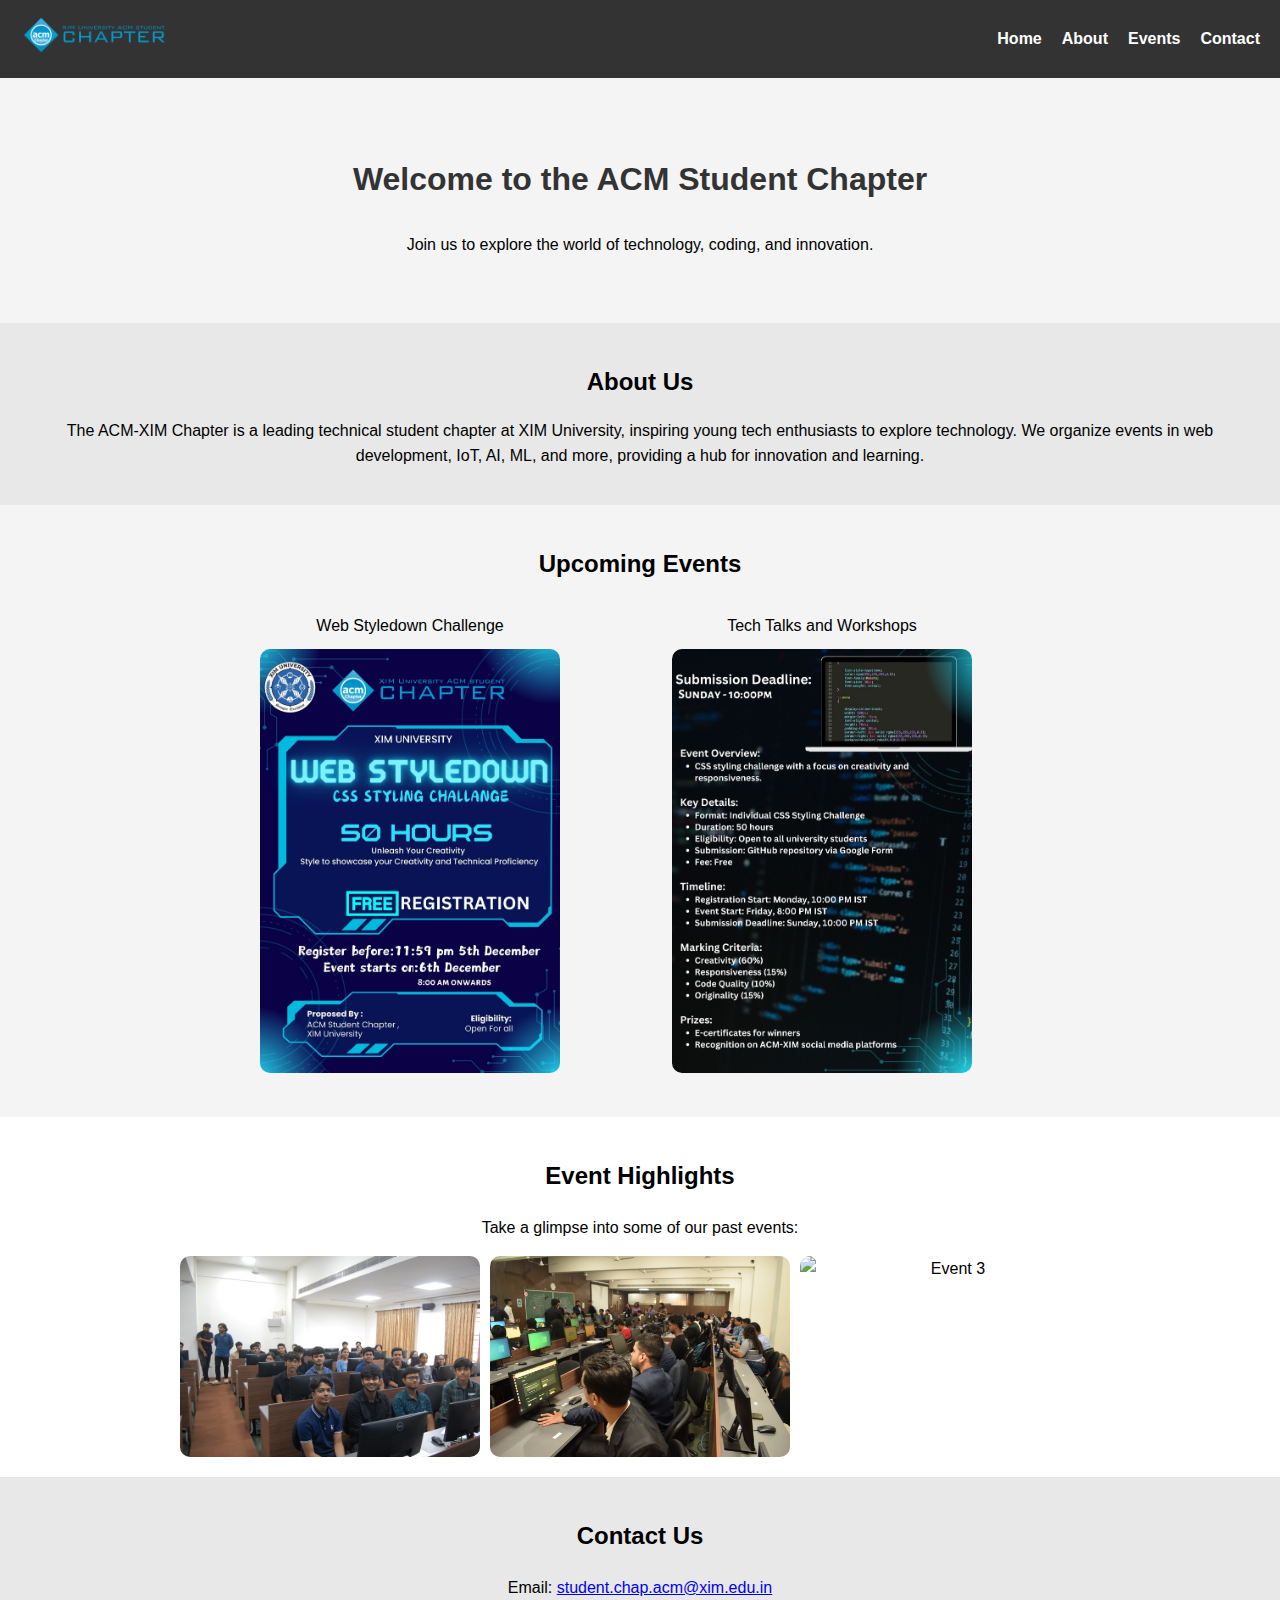
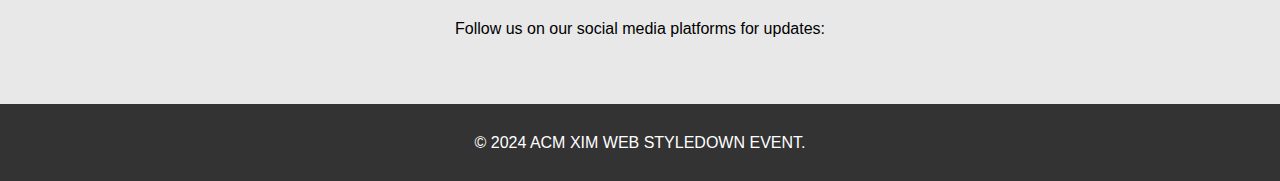
==== index.html @ aef8e851 "Add files via upload" ====
<!DOCTYPE html>
<html lang="en">
<head>
    <meta charset="UTF-8">
    <meta name="viewport" content="width=device-width, initial-scale=1.0">
    <title>ACM Student Chapter</title>
    <!-- Link to external stylesheets -->
    <link rel="stylesheet" href="style.css">
    <link rel="stylesheet" href="https://cdnjs.cloudflare.com/ajax/libs/font-awesome/6.6.0/css/all.min.css" integrity="sha512-Kc323vGBEqzTmouAECnVceyQqyqdsSiqLQISBL29aUW4U/M7pSPA/gEUZQqv1cwx4OnYxTxve5UMg5GT6L4JJg==" crossorigin="anonymous" referrerpolicy="no-referrer" />
</head>
<body>

    <!-- Navbar Section -->
    <nav class="navbar">
        <div class="logo">
            <!-- Add your logo image here -->
            <img src="Logo.png" alt="ACM Logo" title="ACM Student Chapter Logo">
        </div>
        <ul class="nav-links">
            <li><a href="#home">Home</a></li>
            <li><a href="#about">About</a></li>
            <li><a href="#events">Events</a></li>
            <li><a href="#contact">Contact</a></li>
        </ul>
    </nav>

    <!-- Home Section -->
    <section id="home" class="home-section">
        <div class="home-content">
            <h2>Welcome to the ACM Student Chapter</h2>
            <p>Join us to explore the world of technology, coding, and innovation.</p>
        </div>
    </section>

    <!-- About Section -->
    <section id="about" class="about-section">
        <h2>About Us</h2>
        <p>The ACM-XIM Chapter is a leading technical student chapter at XIM University, inspiring young tech enthusiasts to explore technology. We organize events in web development, IoT, AI, ML, and more, providing a hub for innovation and learning.</p>
    </section>

    <!-- Events Section -->
    <section id="events" class="events-section">
        <h2>Upcoming Events</h2>
        <ul>
            <div class="event1" id="eve1">
                <li>Web Styledown Challenge</li>
                <img src="Events Poster/WebStyledown.jpg" alt="">
            </div>
            <div class="event2" id="eve1">
                <li>Tech Talks and Workshops</li>
                <img src="Events Poster/2.jpg" alt="">
            </div>
        </ul>
    </section>

    <!-- Image Highlights Section -->
    <section id="image-highlights" class="highlights-section">
        <h2>Event Highlights</h2>
        <p>Take a glimpse into some of our past events:</p>
        <div class="gallery-container">
            <img src="Event_s photos/DSC_0020.JPG" alt="Event 1" title="CODEWAVE">
            <img src="Event_s photos/DSC_0581.JPG" alt="Event 2" title="MINDSPARK">
            <img src="Event_s photos/IMG_2617.JPG" alt="Event 3" title="LOGICLOOM">
        </div>
    </section>

    <!-- Contact Section -->
    <section id="contact" class="contact-section">
        <h2>Contact Us</h2>
        <p>Email: <a href="mailto:student.chap.acm@xim.edu.in">student.chap.acm@xim.edu.in</a></p>
        <p>Follow us on our social media platforms for updates:</p>
        <div class="social-links">
            <a href="https://www.instagram.com/acm_xim/" target="_blank">
                <i class="fa-brands fa-instagram"></i>
            </a>
            <a href="https://www.linkedin.com/company/xim-acm/mycompany/" target="_blank">
                <i class="fa-brands fa-linkedin"></i>
            </a>
        </div>
    </section>

    <!-- Footer Section -->
    <footer>
        <div class="footer-content">
            <p>&copy; 2024 ACM XIM WEB STYLEDOWN EVENT.</p>
        </div>
    </footer>
</body>
</html>
---- style.css ----
body {
    font-family: Arial, sans-serif;
    margin: 0;
    padding: 0;
    line-height: 1.6;
}

.navbar {
    display: flex;
    justify-content: space-between;
    align-items: center;
    background: #333;
    color: #fff;
    padding: 10px 20px;
}

.navbar .logo img {
    height: 50px;
}

.navbar .nav-links {
    list-style: none;
    display: flex;
    gap: 20px;
}

.navbar .nav-links li {
    display: inline;
}

.navbar .nav-links a {
    color: #fff;
    text-decoration: none;
    font-weight: bold;
}

.navbar .nav-links a:hover {
    text-decoration: underline;
}

.home-section {
    display: flex;
    justify-content: center;
    align-items: center;
    text-align: center;
    background: #f4f4f4;
    padding: 50px 20px;
}

.home-content h2 {
    font-size: 2rem;
    color: #333;
}

.about-section {
    padding: 20px;
    background: #e8e8e8;
    text-align: center;
}

.about-section h2 {
    margin-bottom: 10px;
}

.events-section {
    padding: 20px;
    text-align: center;
    background: #f4f4f4;
}

.events-section ul {
    list-style: none;
    padding: 0;
    align-content: center;
    margin-left: 8rem;
}

.events-section ul{
    display: flex;
}

.events-section li {
    margin: 10px 0;
}
.events-section ul img{
    width: 100%;
    max-width: 300px;
    border-radius: 10px;
}
#eve1{
    margin-left: 7rem;
}
.highlights-section {
    padding: 20px;
    background: #fff;
    text-align: center;
}

.gallery-container {
    display: flex;
    justify-content: center;
    gap: 10px;
    flex-wrap: wrap;
}

.gallery-container img {
    width: 100%;
    max-width: 300px;
    border-radius: 10px;
}

.contact-section {
    padding: 20px;
    background: #e8e8e8;
    text-align: center;
}

.contact-section .social-links a {
    margin: 0 10px;
}

.contact-section i {
    width: 30px;
}

footer {
    text-align: center;
    padding: 10px;
    background: #333;
    color: #fff;
}

@media (max-width: 768px) {
    .navbar .nav-links {
        flex-direction: column;
        gap: 10px;
    }

    .gallery-container img {
        max-width: 100%;
    }
}
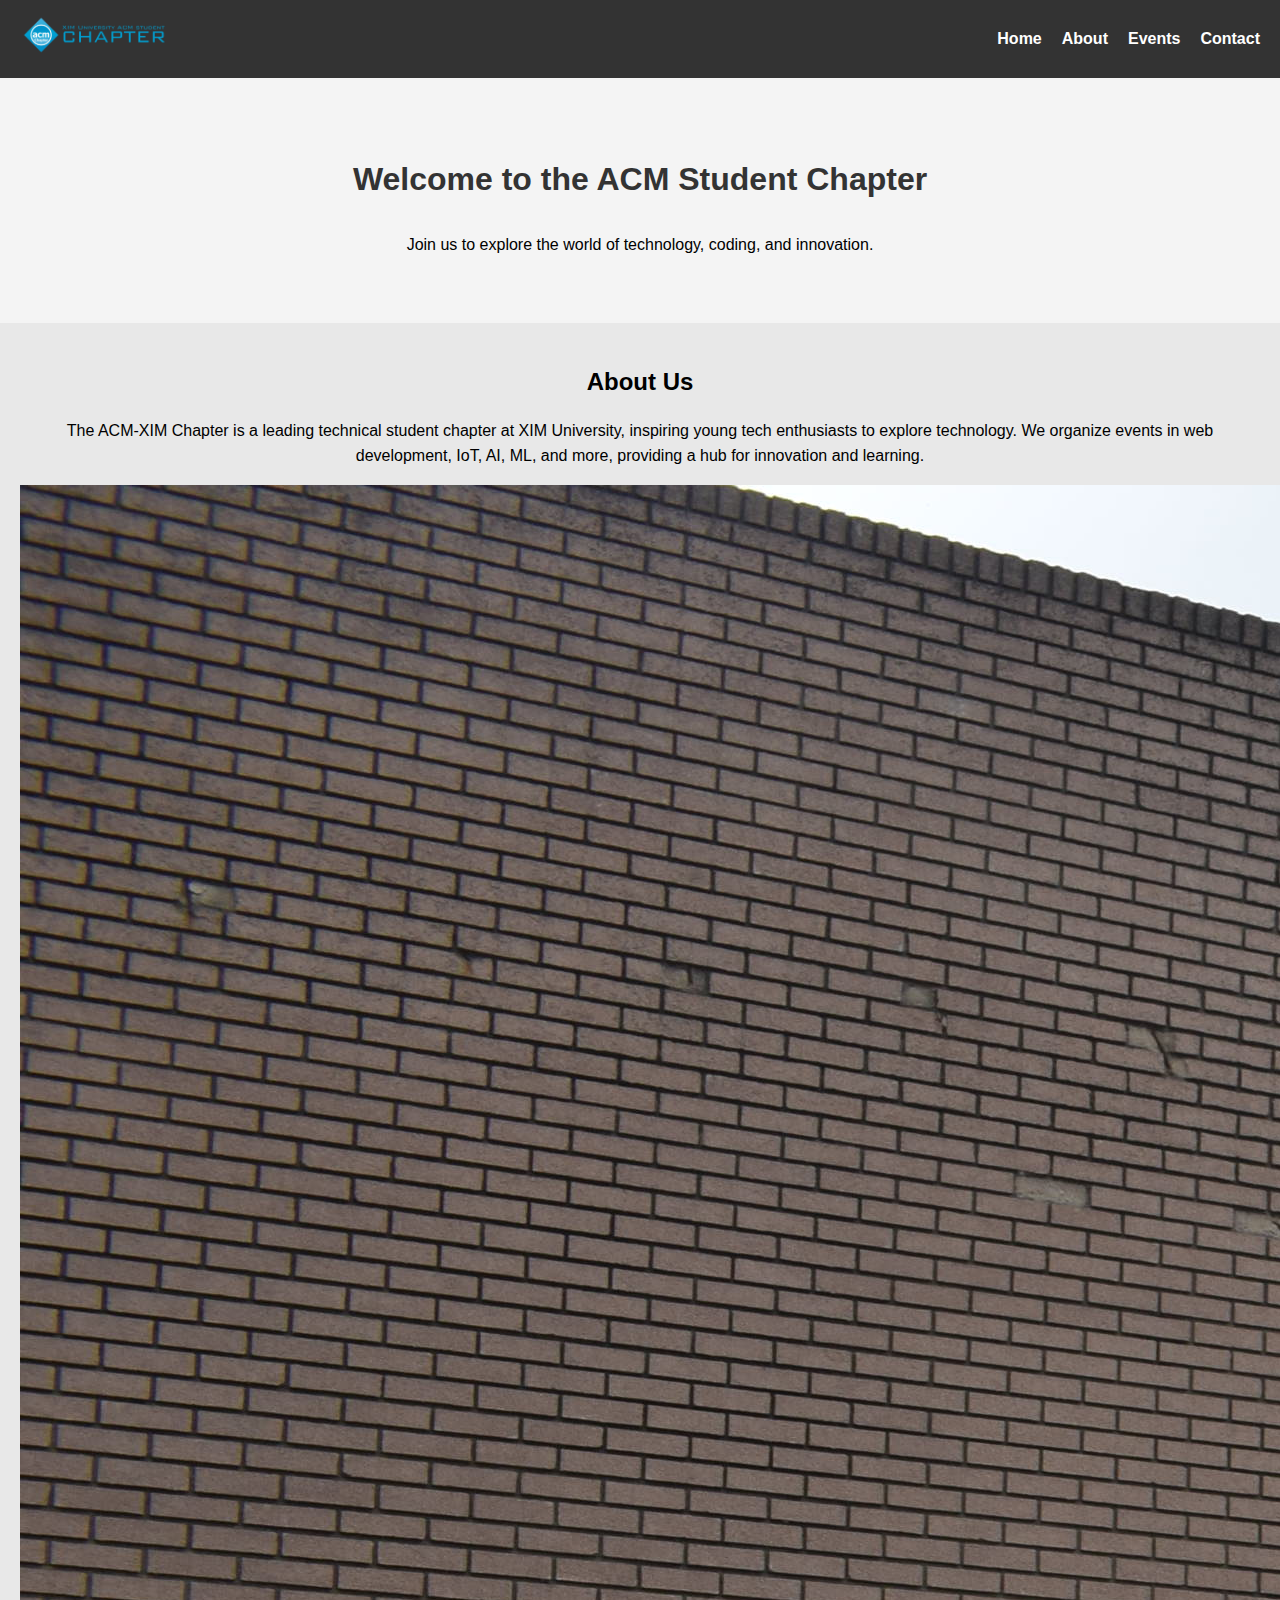
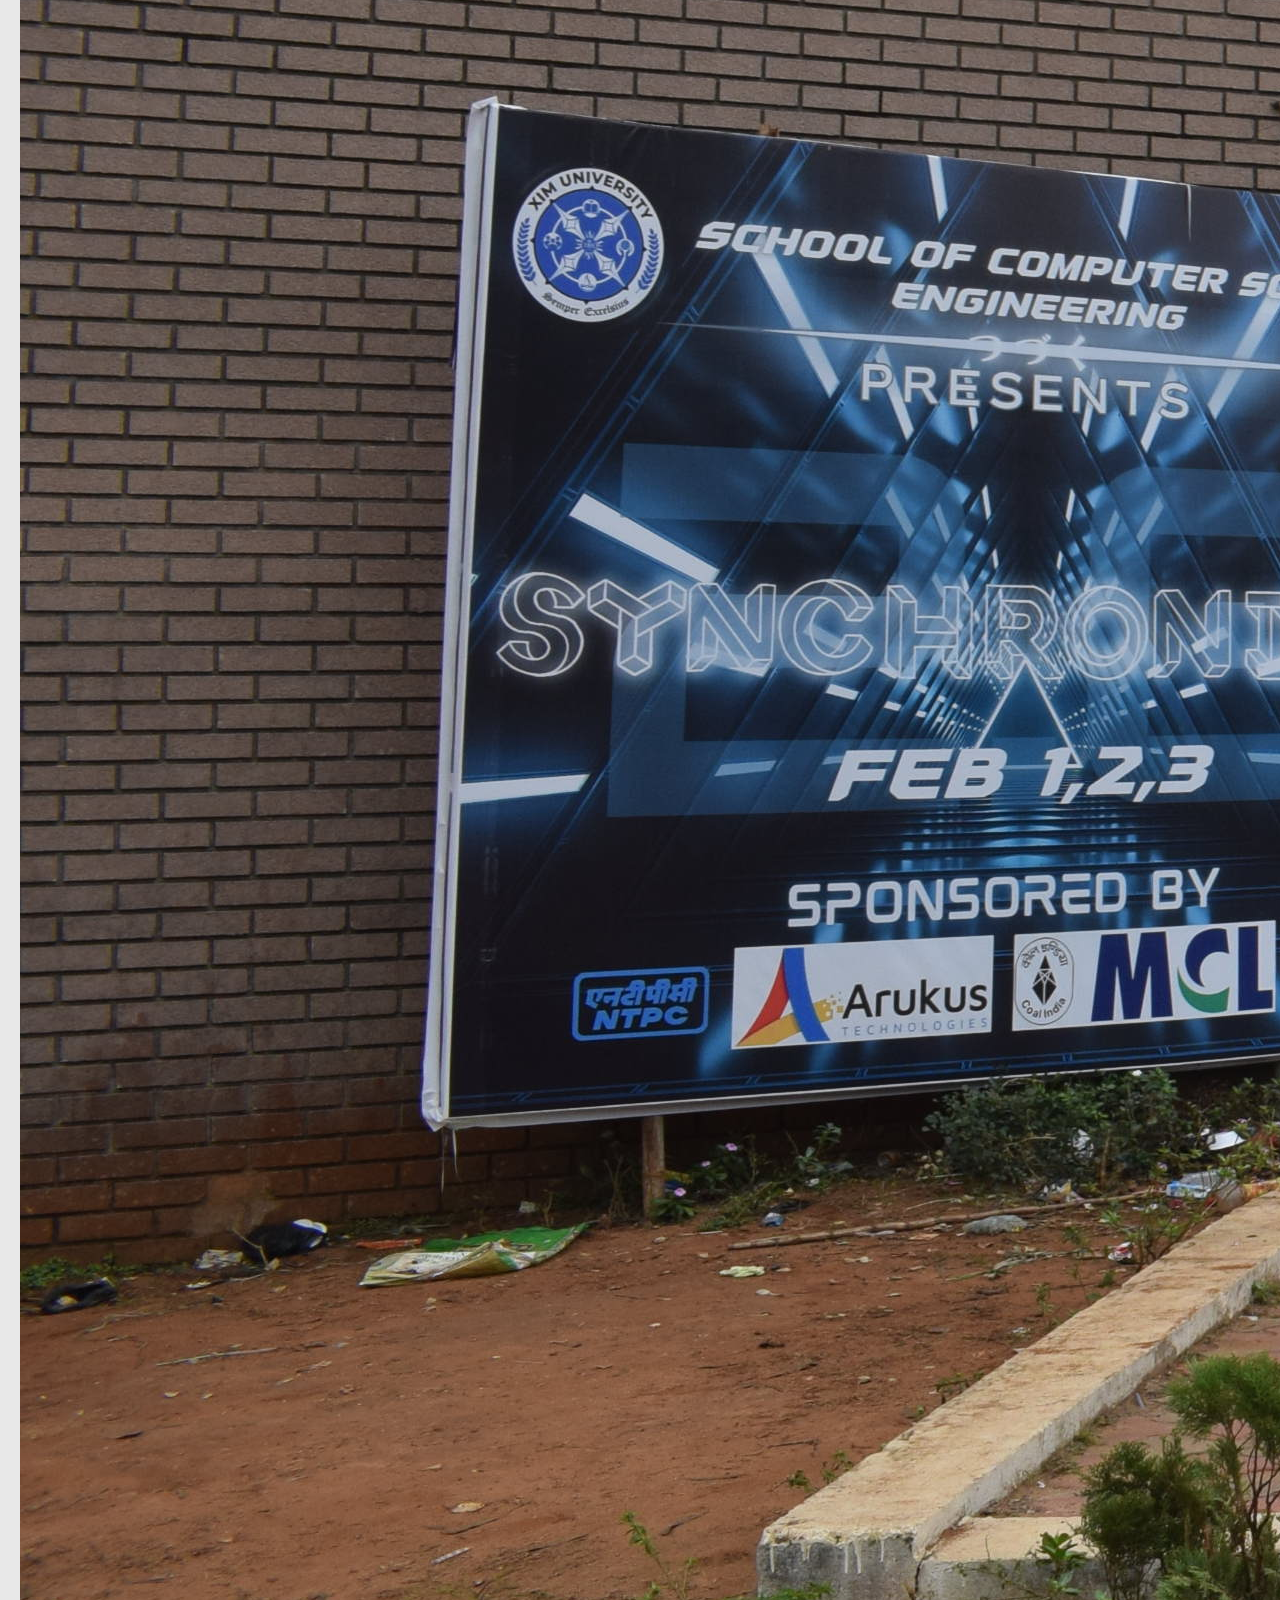
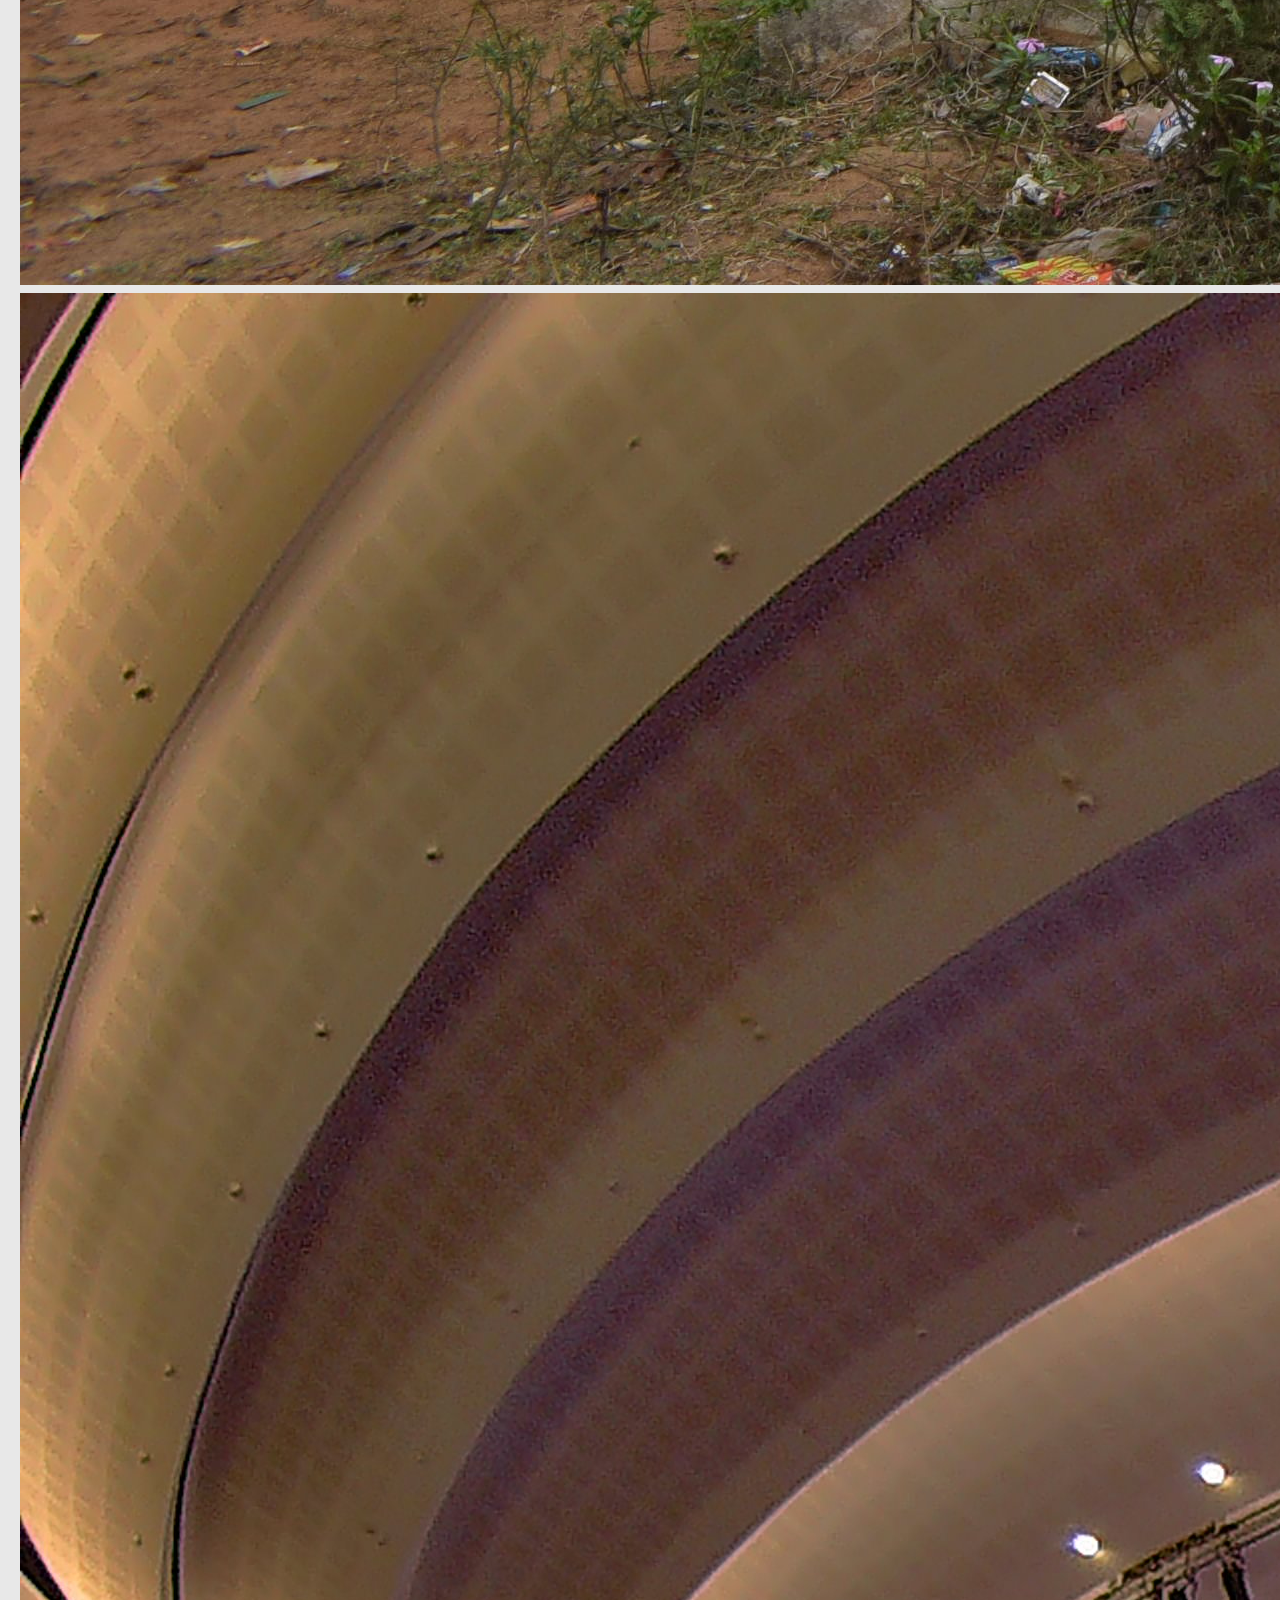
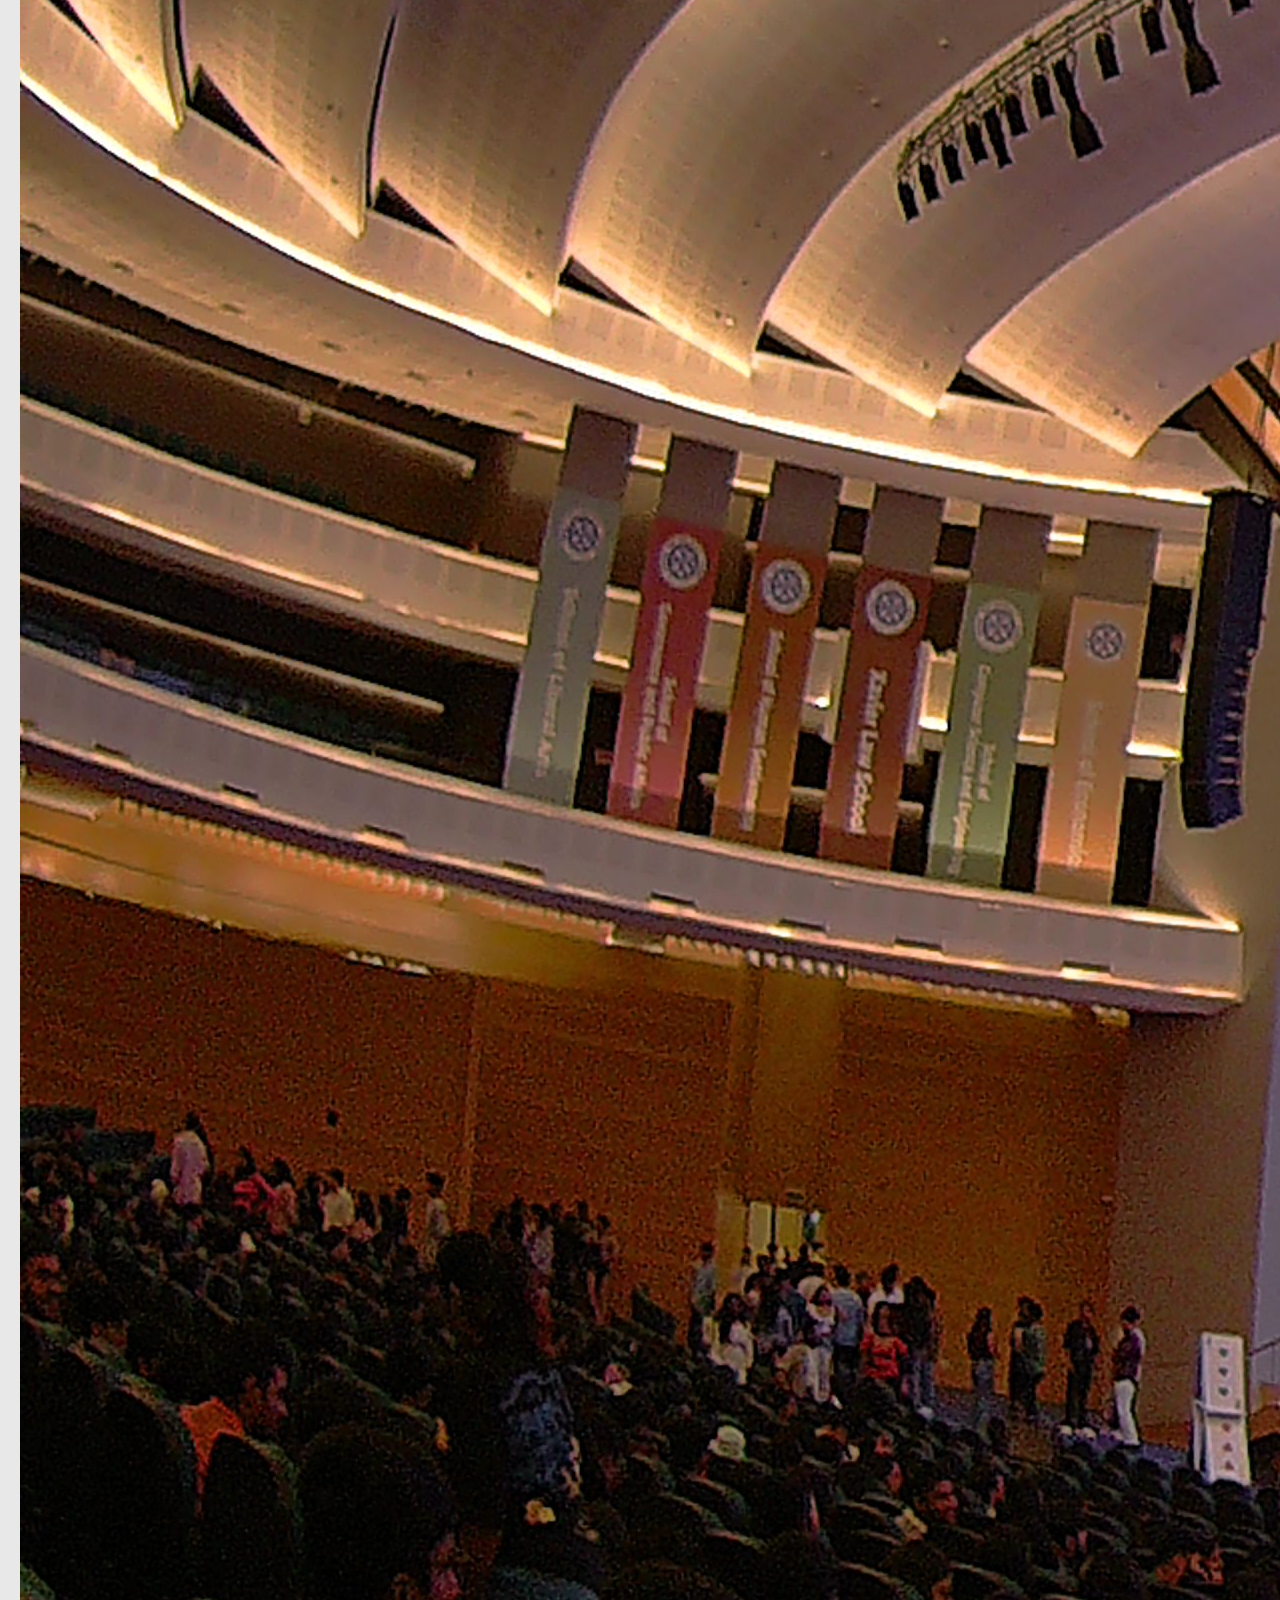
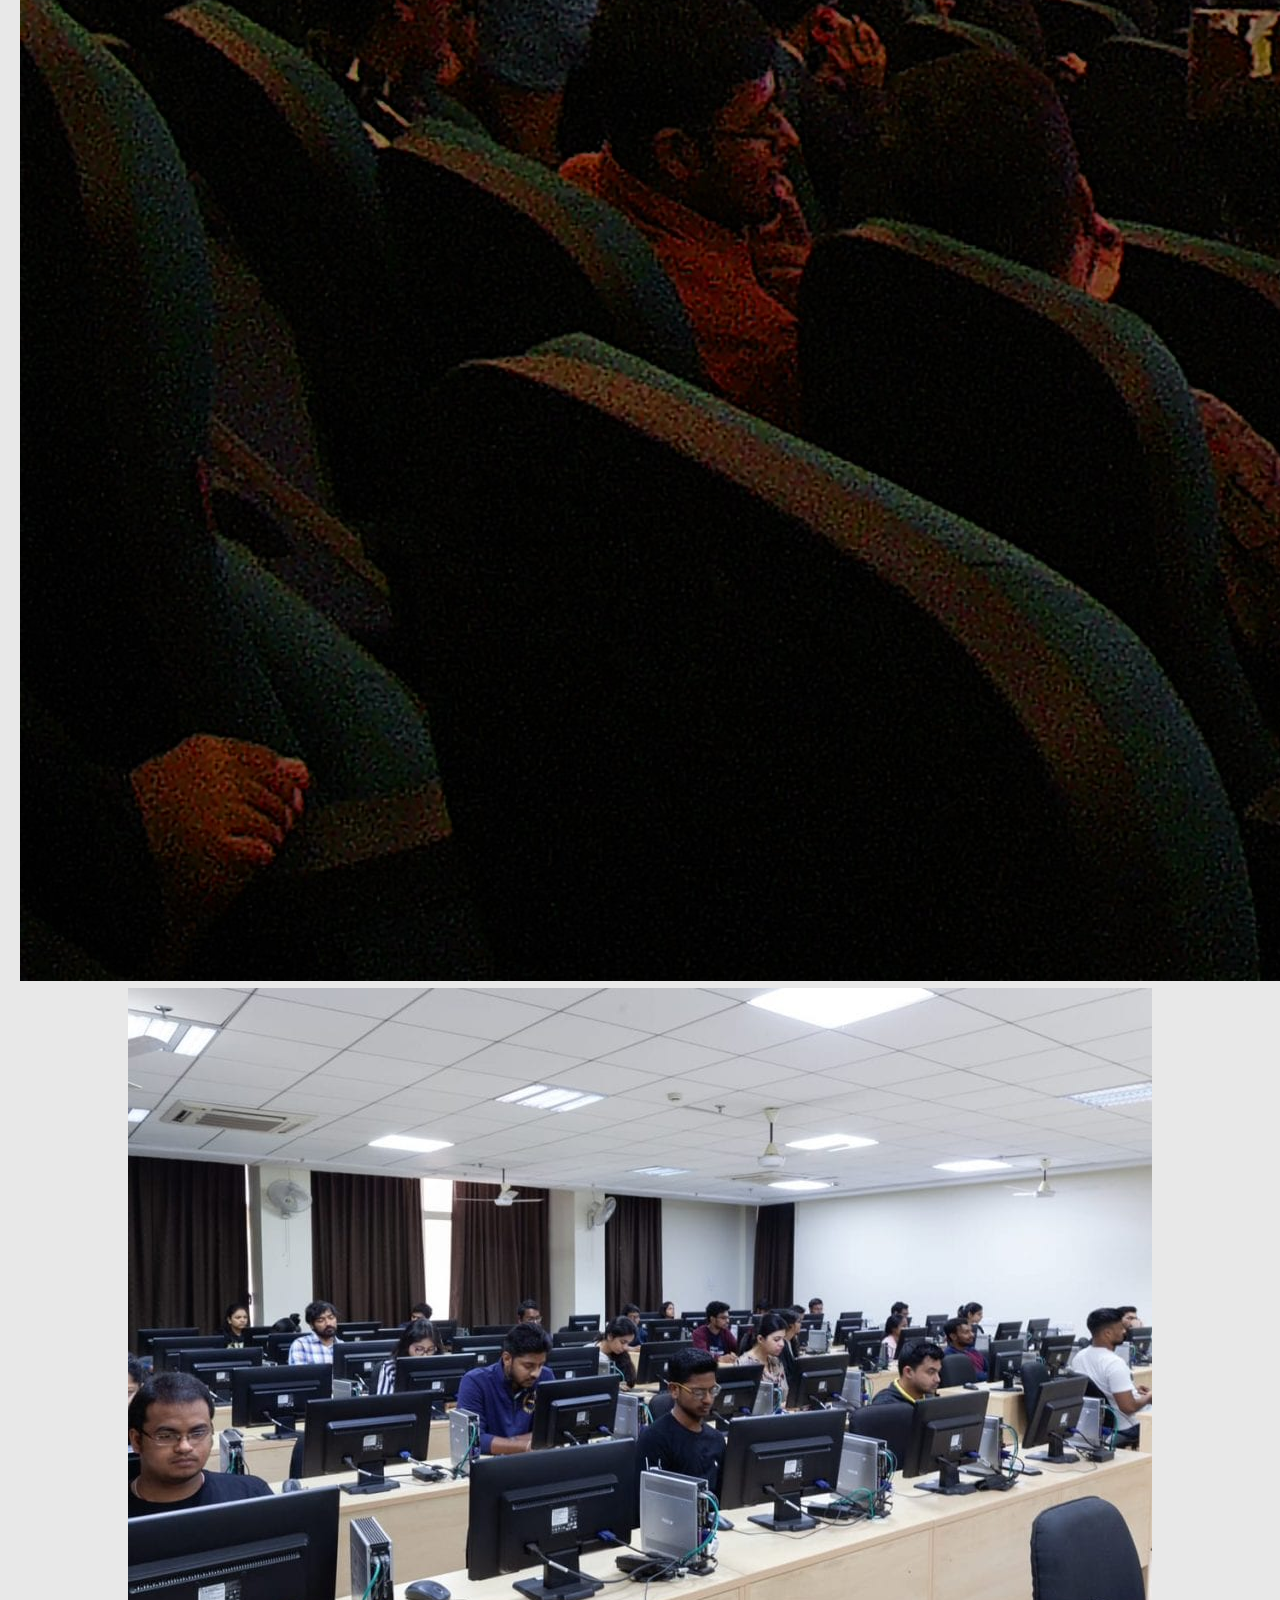
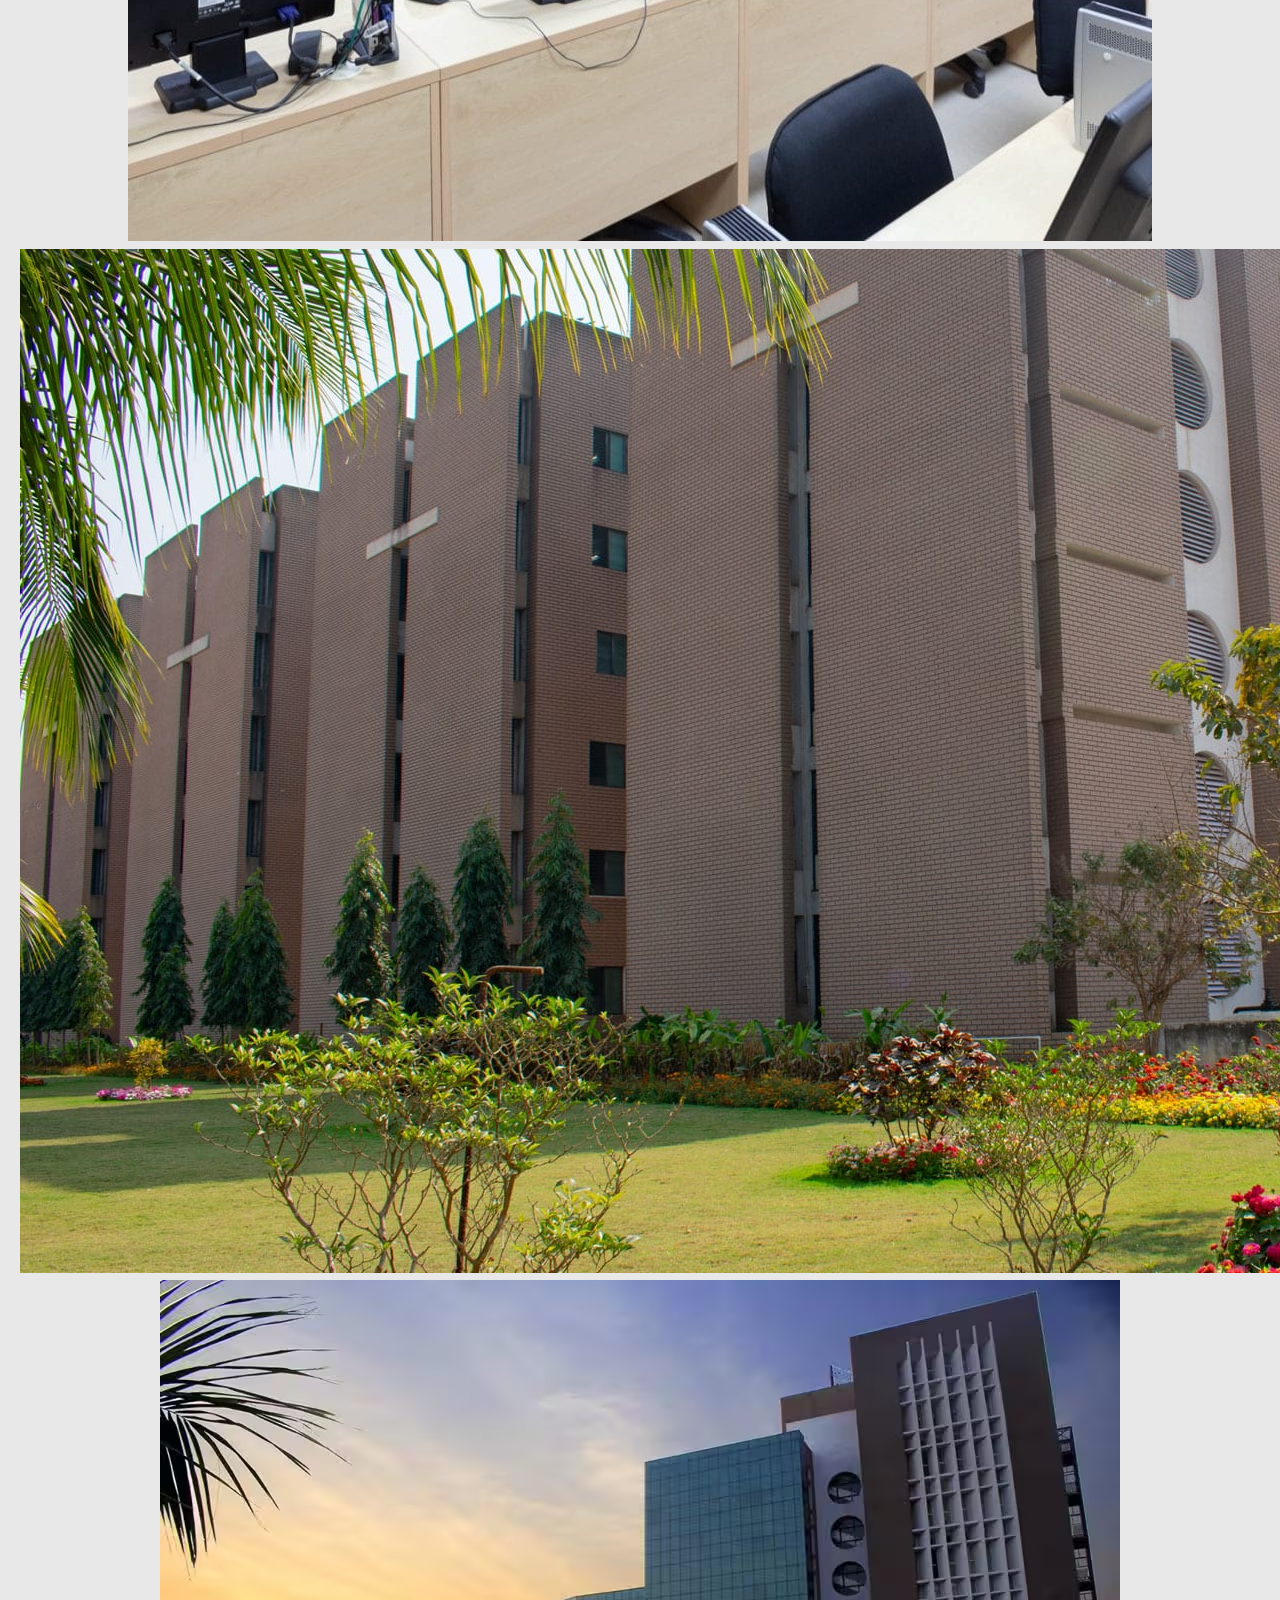
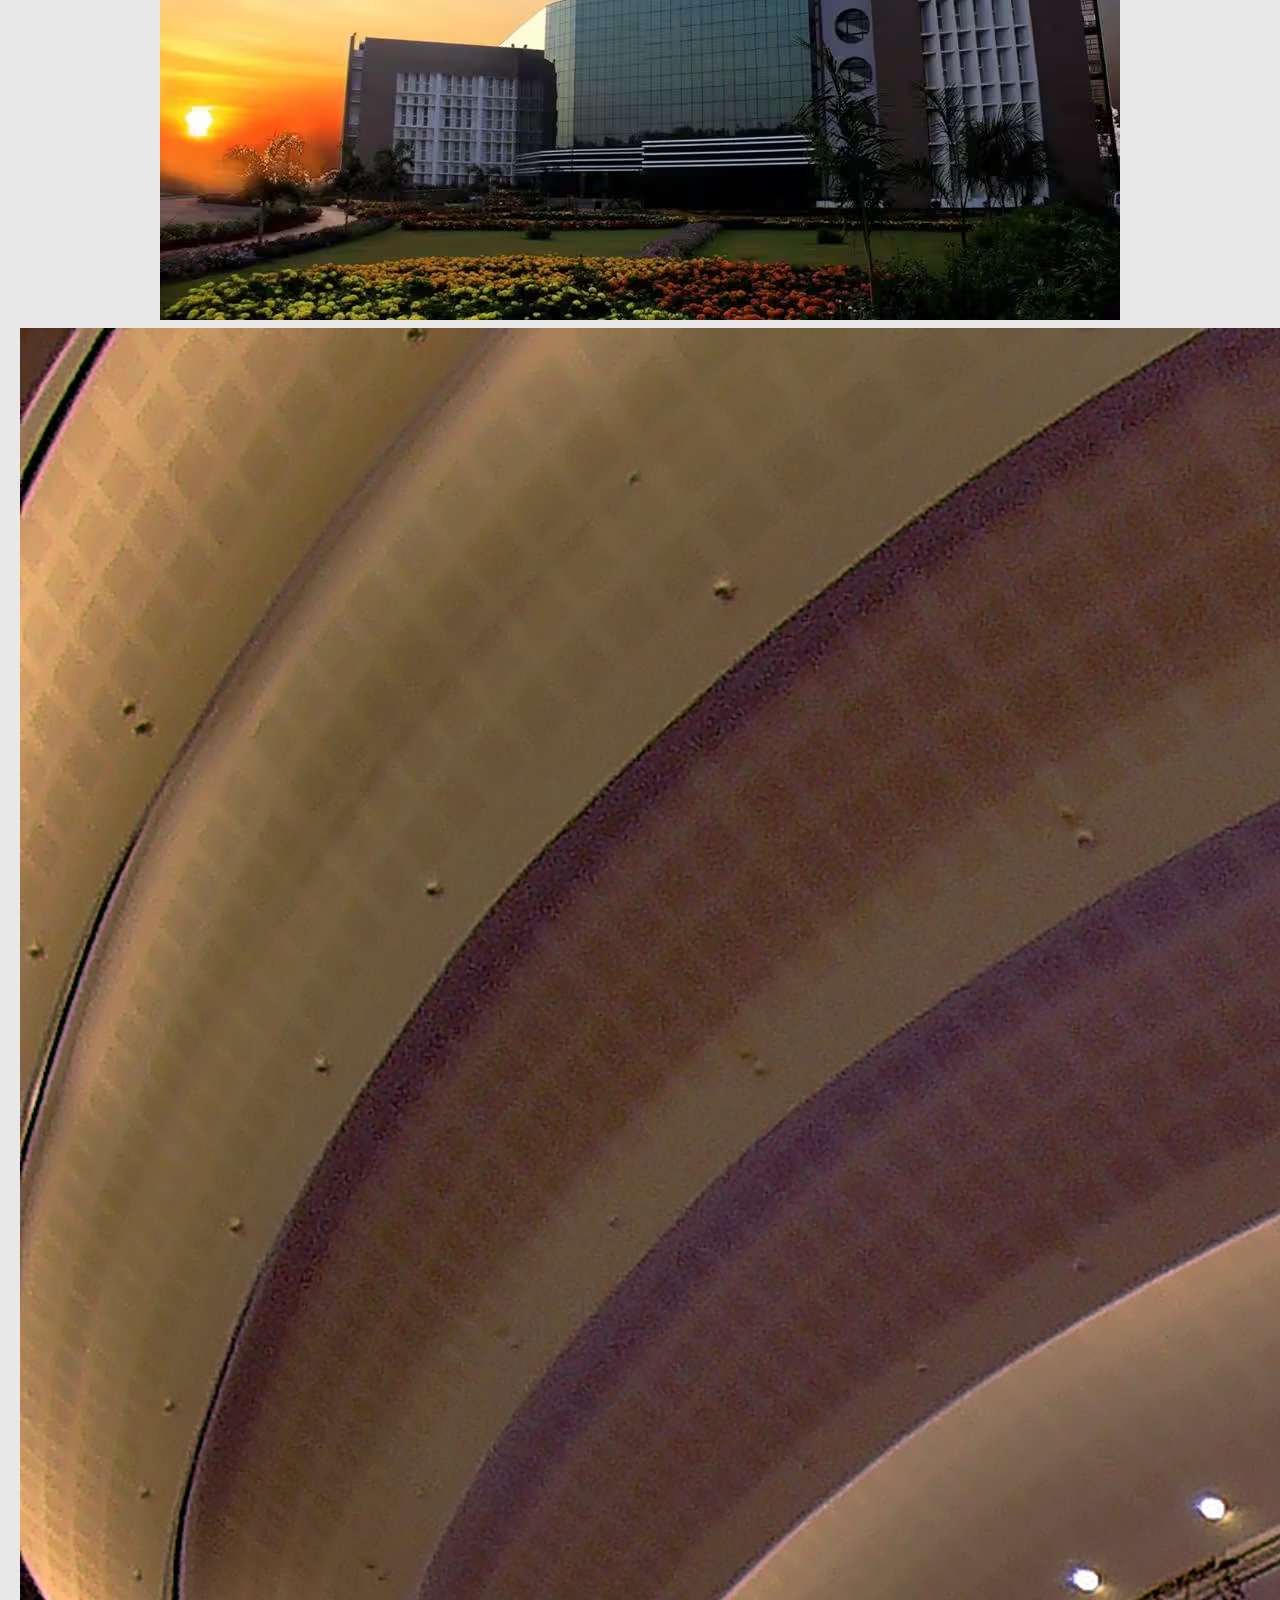
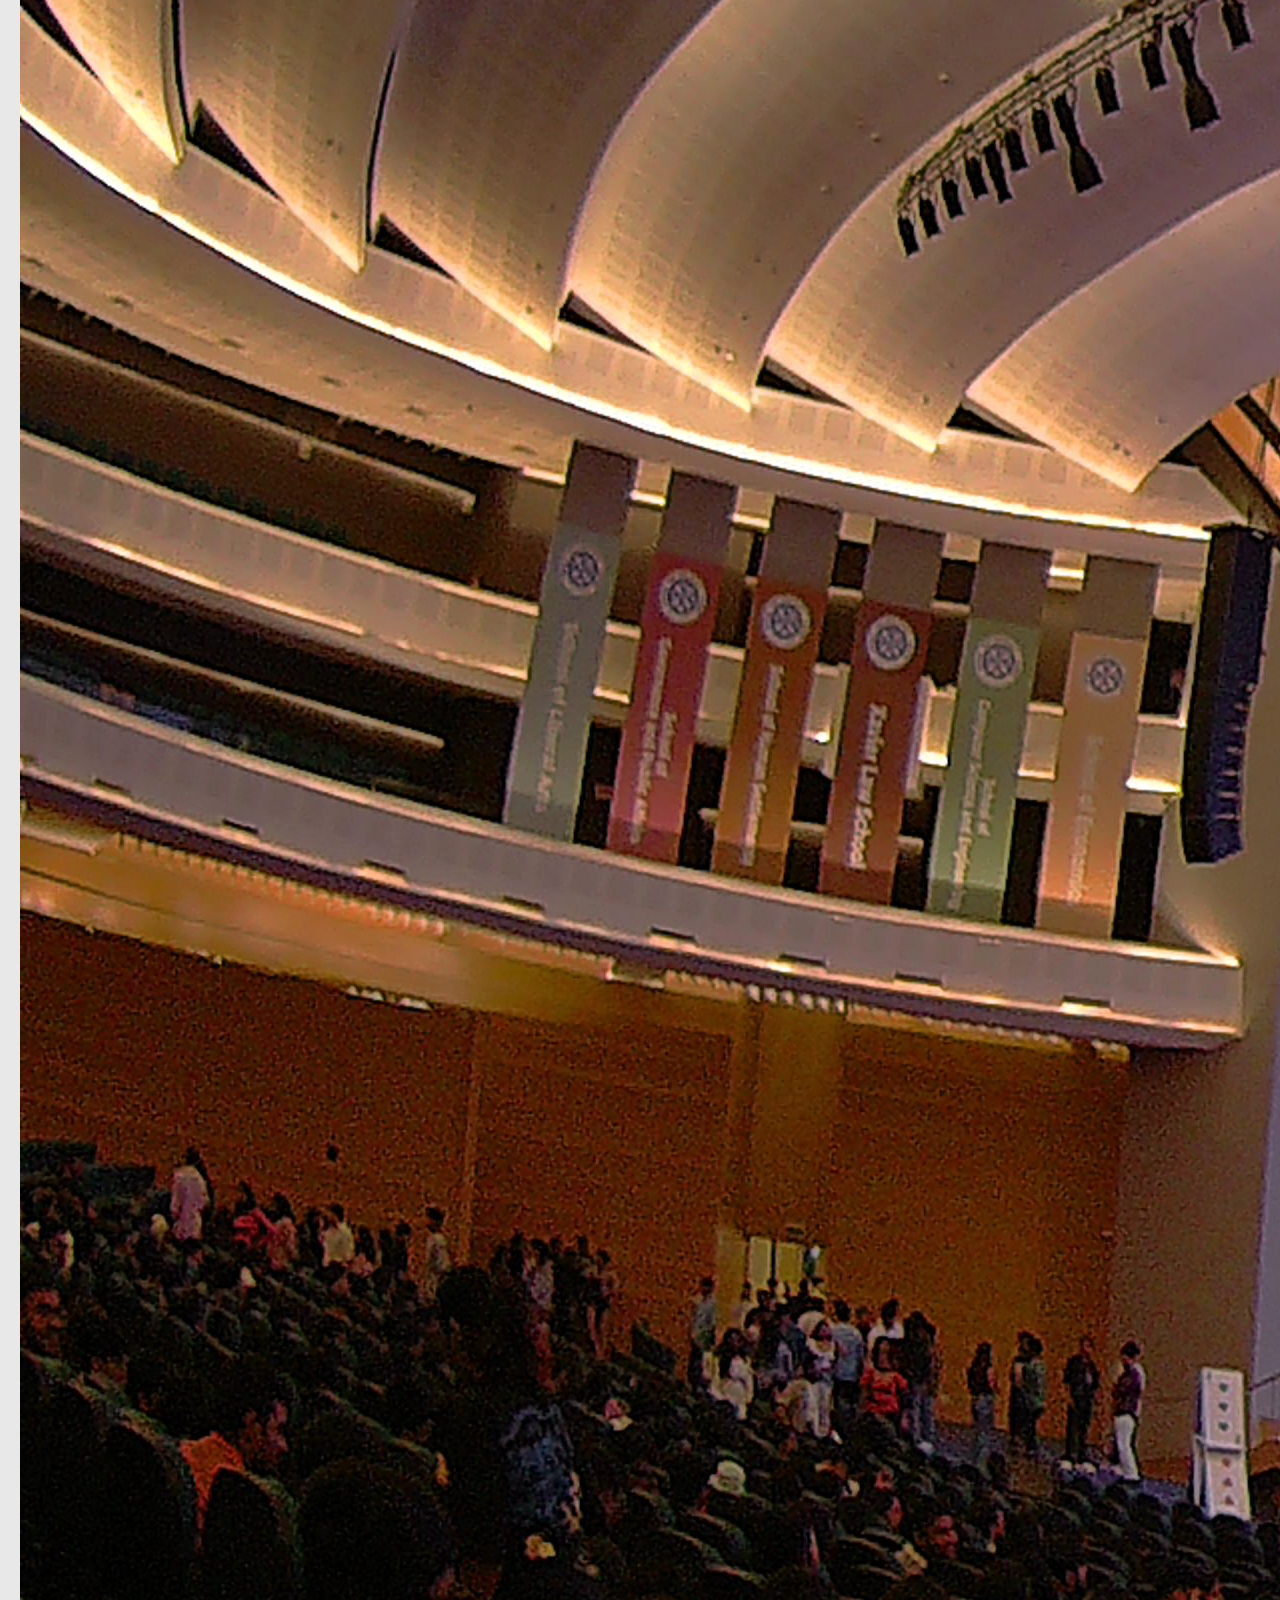
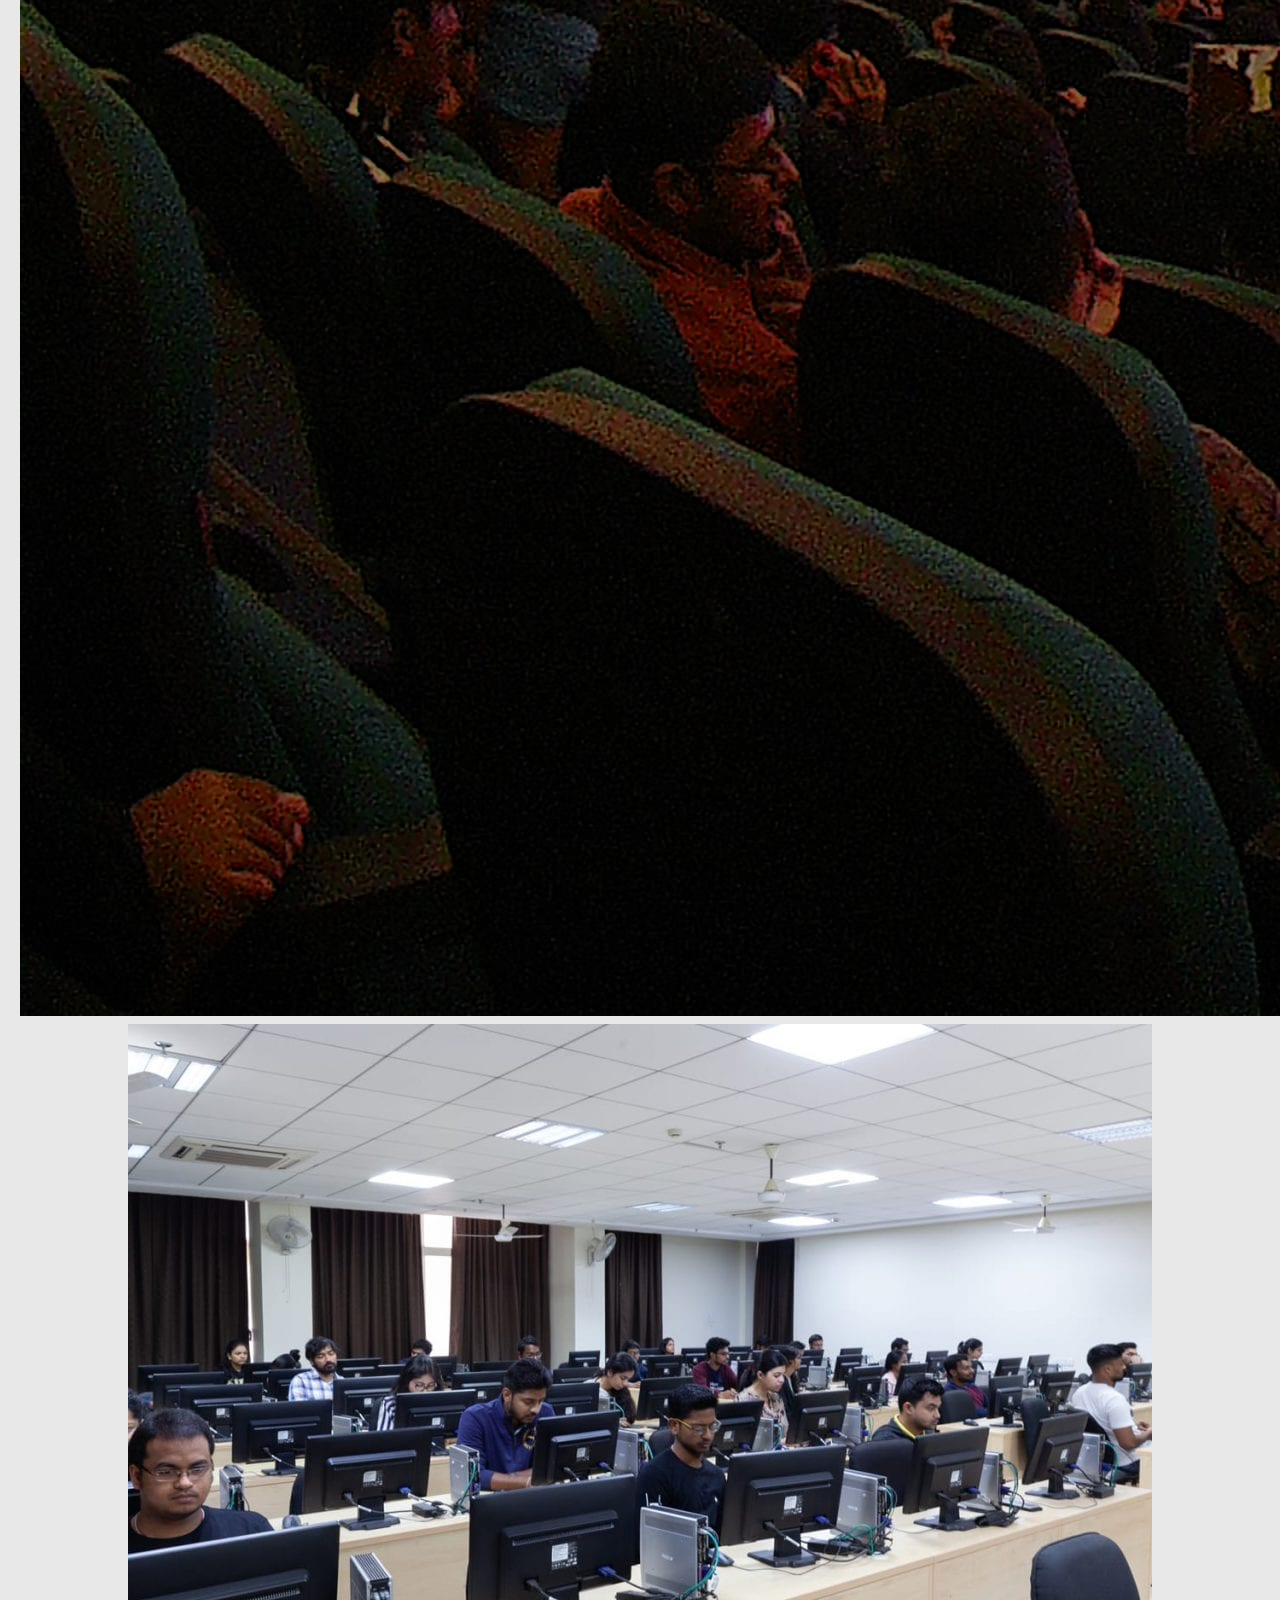
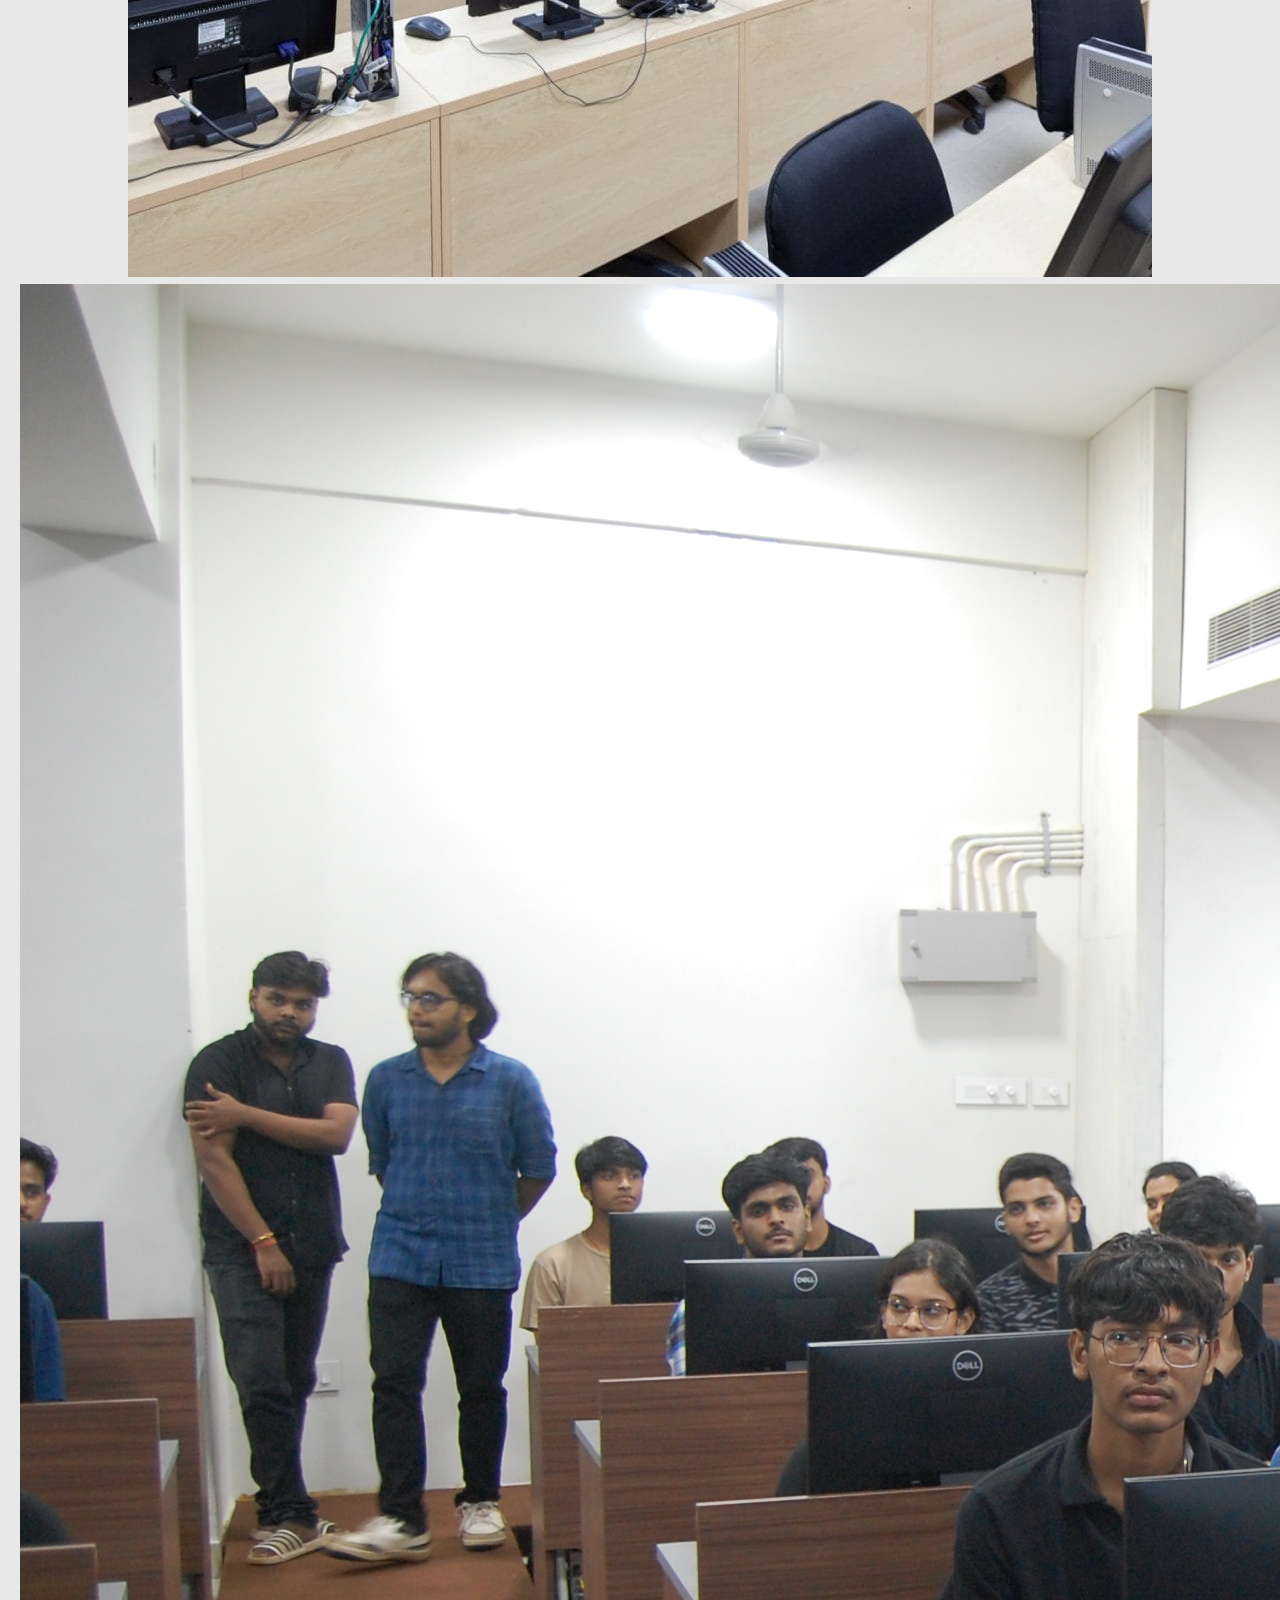
==== commit 10f4c347: "Update index.html" ====
--- a/index.html
+++ b/index.html
@@ -36,11 +36,28 @@
     <section id="about" class="about-section">
         <h2>About Us</h2>
         <p>The ACM-XIM Chapter is a leading technical student chapter at XIM University, inspiring young tech enthusiasts to explore technology. We organize events in web development, IoT, AI, ML, and more, providing a hub for innovation and learning.</p>
+        <div class="slider">
+            <div class="slide-track">
+                <div class="about-image">
+                    <img src="University Photos/DSC_0321.JPG" alt="">
+                    <img src="University Photos/20241014213755_000002.JPG" alt="">
+                    <img src="University Photos/CLASS_ROOM XIM.jpg" alt="">
+                    <img src="University Photos/XIM_UNIVERSITY HOSTEL.jpg" alt="">
+                    <img src="University Photos/XIM.jpg" alt="">
+                    <img src="University Photos/20241014213755_000002.JPG" alt="">
+                    <img src="University Photos/CLASS_ROOM XIM.jpg" alt="">
+                    <img src="Event_s photos/DSC_0020.JPG" alt="">
+                </div>
+            </div>
+        </div>
     </section>
 
     <!-- Events Section -->
     <section id="events" class="events-section">
-        <h2>Upcoming Events</h2>
+        <div class="textWrapper">
+            <p class="text">Upcoming Events...</p>
+            <div class="invertbox"></div>
+          </div>
         <ul>
             <div class="event1" id="eve1">
                 <li>Web Styledown Challenge</li>
@@ -55,8 +72,67 @@
 
     <!-- Image Highlights Section -->
     <section id="image-highlights" class="highlights-section">
-        <h2>Event Highlights</h2>
+        <!-- <h2>Event Highlights</h2>
         <p>Take a glimpse into some of our past events:</p>
+        /* From Uiverse.io by drewsephski */  -->
+<div class="card">
+  <div class="wrap">
+    <div class="terminal">
+      <hgroup class="head">
+        <p class="title">
+          <svg
+            fill="none"
+            stroke="currentColor"
+            stroke-width="2"
+            stroke-linecap="round"
+            stroke-linejoin="round"
+            viewBox="0 0 24 24"
+            xmlns="http://www.w3.org/2000/svg"
+            aria-hidden="true"
+            height="16px"
+            width="16px"
+          >
+            <path
+              d="M7 15L10 12L7 9M13 15H17M7.8 21H16.2C17.8802 21 18.7202 21 19.362 20.673C19.9265 20.3854 20.3854 19.9265 20.673 19.362C21 18.7202 21 17.8802 21 16.2V7.8C21 6.11984 21 5.27976 20.673 4.63803C20.3854 4.07354 19.9265 3.6146 19.362 3.32698C18.7202 3 17.8802 3 16.2 3H7.8C6.11984 3 5.27976 3 4.63803 3.32698C4.07354 3.6146 3.6146 4.07354 3.32698 4.63803C3 5.27976 3 6.11984 3 7.8V16.2C3 17.8802 3 18.7202 3.32698 19.362C3.6146 19.9265 4.07354 20.3854 4.63803 20.673C5.27976 21 6.11984 21 7.8 21Z"
+            ></path>
+          </svg>
+          Event Highlights
+        </p>
+
+        <button type="button" tabindex="-1" class="copy_toggle">
+          <svg
+            fill="none"
+            stroke="currentColor"
+            stroke-width="2"
+            stroke-linecap="round"
+            stroke-linejoin="round"
+            viewBox="0 0 24 24"
+            xmlns="http://www.w3.org/2000/svg"
+            aria-hidden="true"
+            height="16px"
+            width="16px"
+          >
+            <path
+              d="M9 5h-2a2 2 0 0 0 -2 2v12a2 2 0 0 0 2 2h10a2 2 0 0 0 2 -2v-12a2 2 0 0 0 -2 -2h-2"
+            ></path>
+            <path
+              d="M9 3m0 2a2 2 0 0 1 2 -2h2a2 2 0 0 1 2 2v0a2 2 0 0 1 -2 2h-2a2 2 0 0 1 -2 -2z"
+            ></path>
+          </svg>
+        </button>
+      </hgroup>
+
+      <div class="body">
+        <pre class="pre">          
+        <code>-&nbsp;</code>
+          <code>Take a glimpse into&nbsp;</code>
+          <code data-cmd="some of our past events:" class="cmd"></code>
+        </pre>
+      </div>
+    </div>
+  </div>
+</div>
+        <br><br>
         <div class="gallery-container">
             <img src="Event_s photos/DSC_0020.JPG" alt="Event 1" title="CODEWAVE">
             <img src="Event_s photos/DSC_0581.JPG" alt="Event 2" title="MINDSPARK">
@@ -66,14 +142,14 @@
 
     <!-- Contact Section -->
     <section id="contact" class="contact-section">
-        <h2>Contact Us</h2>
+        <h2><strong>Contact Us</strong></h2>
         <p>Email: <a href="mailto:student.chap.acm@xim.edu.in">student.chap.acm@xim.edu.in</a></p>
         <p>Follow us on our social media platforms for updates:</p>
         <div class="social-links">
-            <a href="https://www.instagram.com/acm_xim/" target="_blank">
+            <a href="https://www.instagram.com/acm_xim/" target="_blank" id="insta" id="social">
                 <i class="fa-brands fa-instagram"></i>
             </a>
-            <a href="https://www.linkedin.com/company/xim-acm/mycompany/" target="_blank">
+            <a href="https://www.linkedin.com/company/xim-acm/mycompany/" target="_blank" id="social">
                 <i class="fa-brands fa-linkedin"></i>
             </a>
         </div>
@@ -86,4 +162,4 @@
         </div>
     </footer>
 </body>
-</html>+</html>
